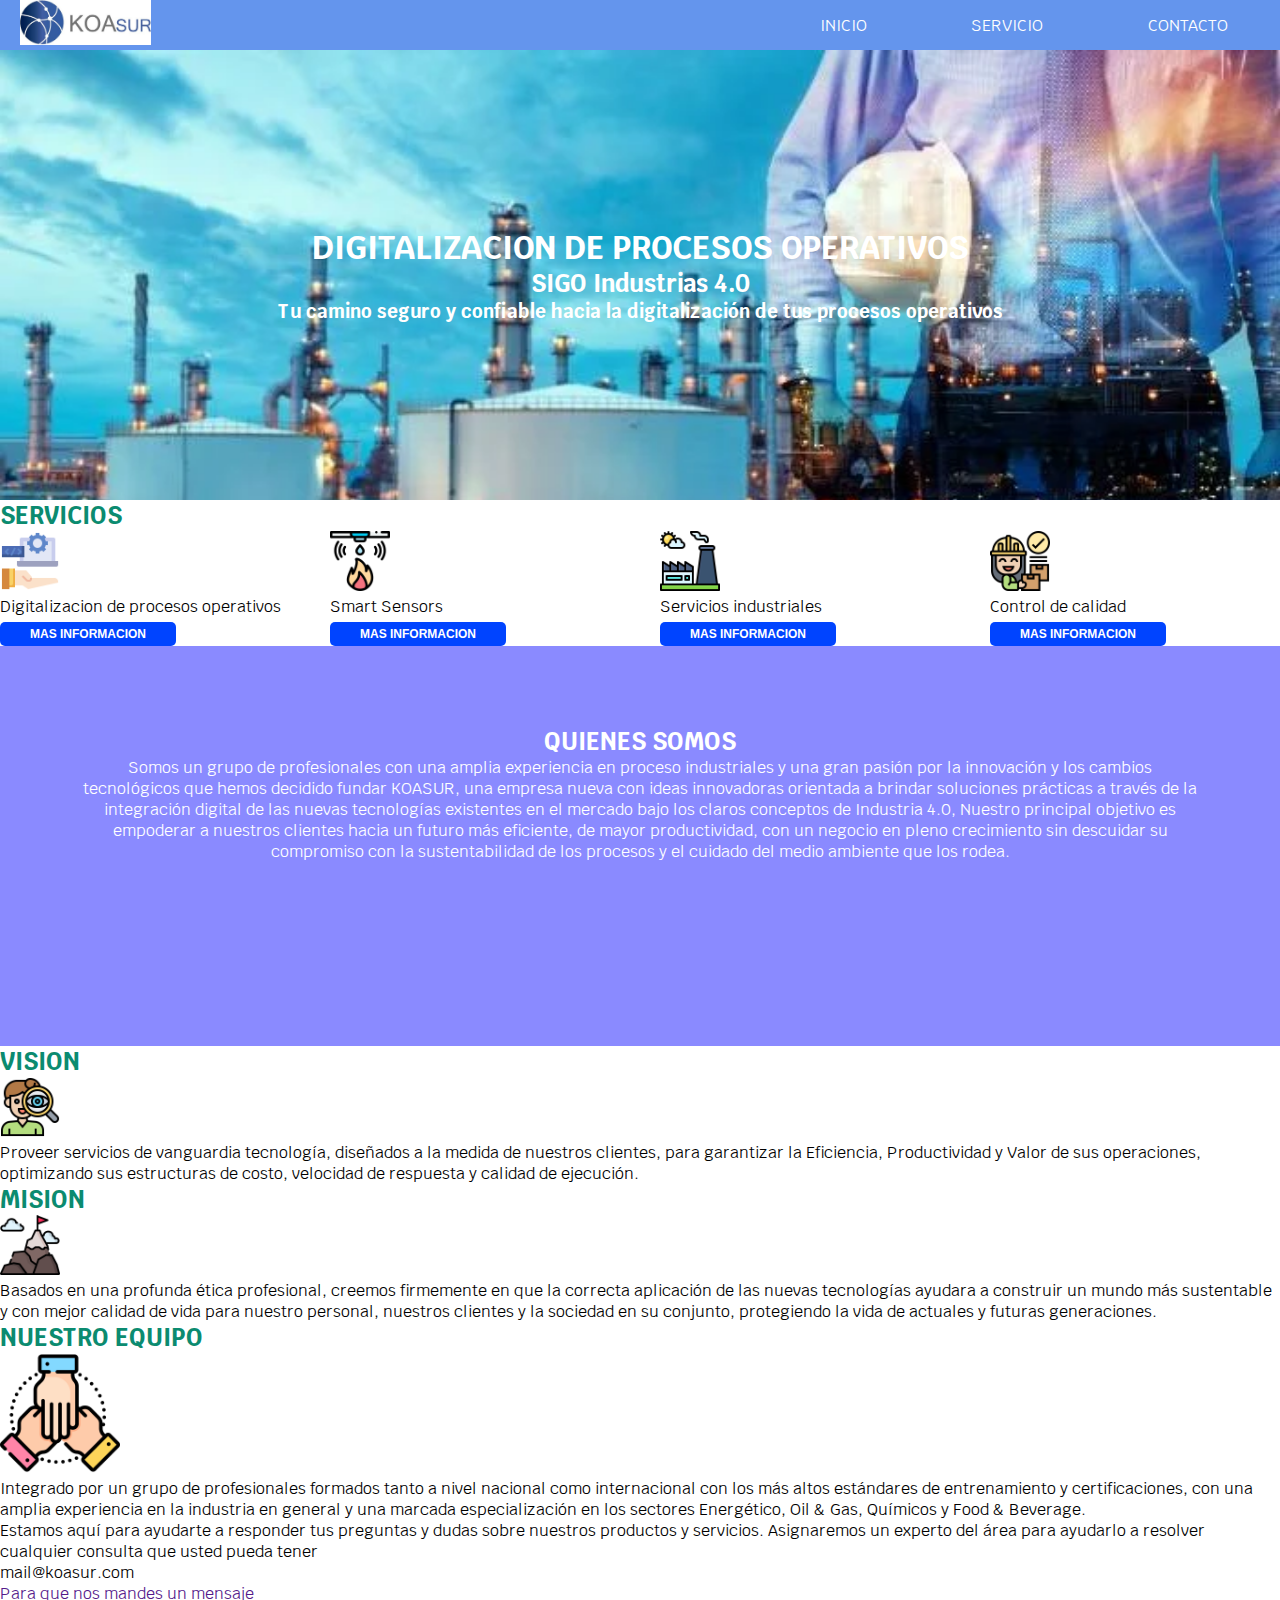
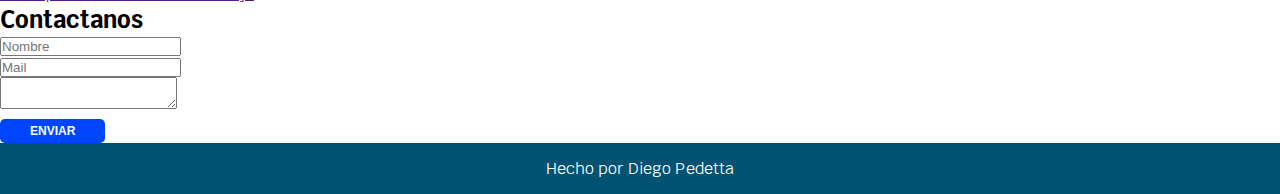
==== index.html @ 94d63970 "subo proyecto" ====
<!DOCTYPE html>
<html lang="en">
<head>
    <meta charset="UTF-8">
    <meta http-equiv="X-UA-Compatible" content="IE=edge">
    <meta name="viewport" content="width=device-width, initial-scale=1.0">
    <link rel="shortcut icon" href="imagenes/LOGO-_1_.ico" type="image/x-icon">
    <link rel="stylesheet" href="style.css">
    <link href="https://fonts.googleapis.com/css2?family=Krub:wght@400;700&display=swap" rel="stylesheet">
    <title>KOAsur</title>
</head>
<body>
    <header class="header-container">
        <div class="logo">
            <img src="imagenes/LOGO (1).png" alt="Logo" height="45">
        </div>                    
            <nav class="nav">  
                <ul class="list-nav">
                    <li><a href="index.html">INICIO</a></li>
                    <li><a href="">SERVICIO</a>
                        <ul>
                            <li><a href="paginas/digital-de-proc.html">Digitalizacion de procesos operativos</a></li>
                            <li><a href="paginas/smart-sensors.html">Smart sensors</a></li>
                            <li><a href="paginas/servicios-industriales.html">Servicios industriales</a></li>
                            <li><a href="paginas/control-calidad.html">Control de calidad</a></li>
                        </ul>
                    </li>
                    <li><a href="#contacto">CONTACTO</a></li>
                </ul>
           </nav>
    </header>

    <section class="tittles-container">
        <div class="tittles">
            <h1>DIGITALIZACION DE PROCESOS OPERATIVOS</h1>
            <h2>SIGO Industrias 4.0</h2>
            <h3>Tu camino seguro y confiable hacia la digitalización de tus procesos operativos</h3> 
        </div>
    </section>

    <main>
        <h2 class="h2-servicios">SERVICIOS</h2>
        <div class="container-servicios">
            <div class="servicio">
                <img src="imagenes/servicios-digitales.png" alt="" height="60">
                <p>Digitalizacion de procesos operativos</p>
                <div class="">
                    <input class="boton" type="submit" value="Mas Informacion">
                </div>
            </div>
            <div class="servicio">
                <img src="imagenes/alarm.png" alt="" height="60">
                <p>Smart Sensors</p>
                <div class="">
                    <input class="boton" type="submit" value="Mas Informacion">
                </div>
            </div>
            <div class="servicio">
                <img src="imagenes/factory.png" alt="" height="60">
                <p>Servicios industriales</p>
                <div class="">
                    <input class="boton" type="submit" value="Mas Informacion">
                </div>
            </div>
            <div class="servicio">
                <img src="imagenes/control-de-calidad.png" alt="" height="60">
                <p>Control de calidad</p>
                <div class="">
                    <input class="boton" type="submit" value="Mas Informacion">
                </div>
            </div>
        </div>

        <div class="container-nosotros">
            <div class="nosotros">
                <h2>QUIENES SOMOS</h2>
                <p>
                    Somos un grupo de profesionales con una amplia experiencia en proceso industriales 
                    y una gran pasión por la innovación y los cambios tecnológicos que hemos decidido fundar KOASUR,
                    una empresa nueva con ideas innovadoras orientada a brindar soluciones prácticas a través de la integración
                    digital de las nuevas tecnologías existentes en el mercado bajo los claros conceptos de Industria 4.0,
                    Nuestro principal objetivo es empoderar a nuestros clientes hacia un futuro más eficiente, de mayor productividad,
                    con un negocio en pleno crecimiento sin descuidar su compromiso con la sustentabilidad de los procesos
                    y el cuidado del medio ambiente que los rodea.
                </p>
            </div>
        </div>

        <div class="mision-vision-equipo">
            <div>
                <h2 class="h2-vision-mision-objetivo">VISION</h2>
                <img src="imagenes/observacion.png" alt="" height="60">
                <p>Proveer servicios de vanguardia tecnología, diseñados a la medida de nuestros clientes, 
                para garantizar la Eficiencia, Productividad y Valor de sus operaciones, optimizando sus estructuras 
                de costo, velocidad de respuesta y calidad de ejecución.</p>
            </div>
            <div>
                <h2 class="h2-vision-mision-objetivo" >MISION</h2>
                <img src="imagenes/montanismo.png" alt="" height="60">
                <p>Basados en una profunda ética profesional, creemos firmemente en que la correcta aplicación
                de las nuevas tecnologías ayudara a construir un mundo más sustentable y con mejor calidad
                de vida para nuestro personal, nuestros clientes y la sociedad en su conjunto, protegiendo la vida de actuales y 
                futuras generaciones.</p>
            </div>
            <div>
                <h2 class="h2-vision-mision-objetivo">NUESTRO EQUIPO</h2>
                <img src="imagenes/unido.png" alt="" height="120">
                <p>Integrado por un grupo de profesionales formados tanto a nivel nacional como internacional con los más altos estándares 
                de entrenamiento y certificaciones, con una amplia experiencia en la industria en general y una marcada especialización en 
                los sectores Energético, Oil & Gas, Químicos y Food & Beverage.</p> 
            </div>
        </div>
         
    </main>

    <footer>
        
        <div>
            <p>Estamos aquí para ayudarte a responder tus preguntas y dudas sobre nuestros productos y servicios.
            Asignaremos un experto del área para ayudarlo a resolver cualquier consulta que usted pueda tener</p>
            <p>mail@koasur.com</p>
            <a href="">Para que nos mandes un mensaje</a>
        </div>
        <div id="contacto">
            <h2>Contactanos</h2>
            <div class="contenedor-campos">
                <div class="campo">
                     

                    <input type="text" name="nombre" placeholder="Nombre" required>
                </div>
                 
                <div class="campo w-100">
                     

                    <input type="mail" name="correo" placeholder="Mail">
                </div>
                <div class="campo w-100">
                     

                    <textarea></textarea>
                </div>
            </div>
            <div class="enviar">
                <input class="boton" type="submit" value="Enviar">
            </div>
        </div>
        <div class="final">
            <p >Hecho por Diego Pedetta</p>
        </div>
        
    </footer>
</body>
</html>
---- style.css ----
/*selector universal*/
*{
    margin: 0;
    padding: 0;
}


html{
    font-size: 62.5%;/** 62.5==10px**/
}

body{
    font-size: 16px; 
    font-family: 'Krub', sans-serif;
}
 
ul{
    list-style-type: none;
    color: white;
}

.header-container{
    background-color: cornflowerblue;
    display: flex;
    justify-content: space-between;
    align-items: center;
}

.nav{
    width: 40%;
}

.nav li a{
    color: white;
    text-decoration: none;
    display: block;
}

.nav li a:hover{
    background-color: #434343;
}

.nav li ul{
    display: none;
    position: absolute;
    min-width: 140px;
}

.nav li:hover > ul{
    display: block;
} 

.list-nav{
     
    list-style: none;
    display: flex;
    justify-content: space-around;
}

.logo{
    padding-left: 20px;
}

.tittles-container{
    background-image: url(imagenes/Industria.png) ;
    background-repeat:no-repeat;
    background-size: cover;
    height: 450px;
    color: white;
    text-align: center;
    align-items: center;
    display: flex;
    align-items: center;
    justify-content: center;
}

.tittles{
    justify-content: space-around;
}
 
 

.boton {
    background-color:rgb(0, 68, 255) ;
    color: white;
    margin-top: .5rem;
    padding: .5rem 3rem;
    border-radius: 5px;
    font-weight: 700;
    text-decoration: none;
    text-transform: uppercase;
    font-size: 1.2rem;
    border:none;
}

.h2-servicios{
    color: rgb(11, 139, 112);
}

.container-servicios{
    display: grid;
    grid-template-columns: 25% 25% 25% 25%;
    column-gap: 1rem;
    align-items: center;
}

.container-nosotros{
    background-image: url(Imagenes/1533921980121.jpg);
    background-color: rgba(0, 0, 255, 0.459);
    background-repeat: no-repeat;
    background-size: cover;
    height: 400px;
    color: white;
    text-align: center;
    
}

.nosotros{
    padding: 8rem; 
}

.h2-vision-mision-objetivo{
    color: rgb(11, 139, 112);
}

.final{
    background-color: rgb(2, 82, 114);
    color: white;
    text-align: center;
    padding-top: 1.5rem;
    padding-bottom: 1.5rem;
}
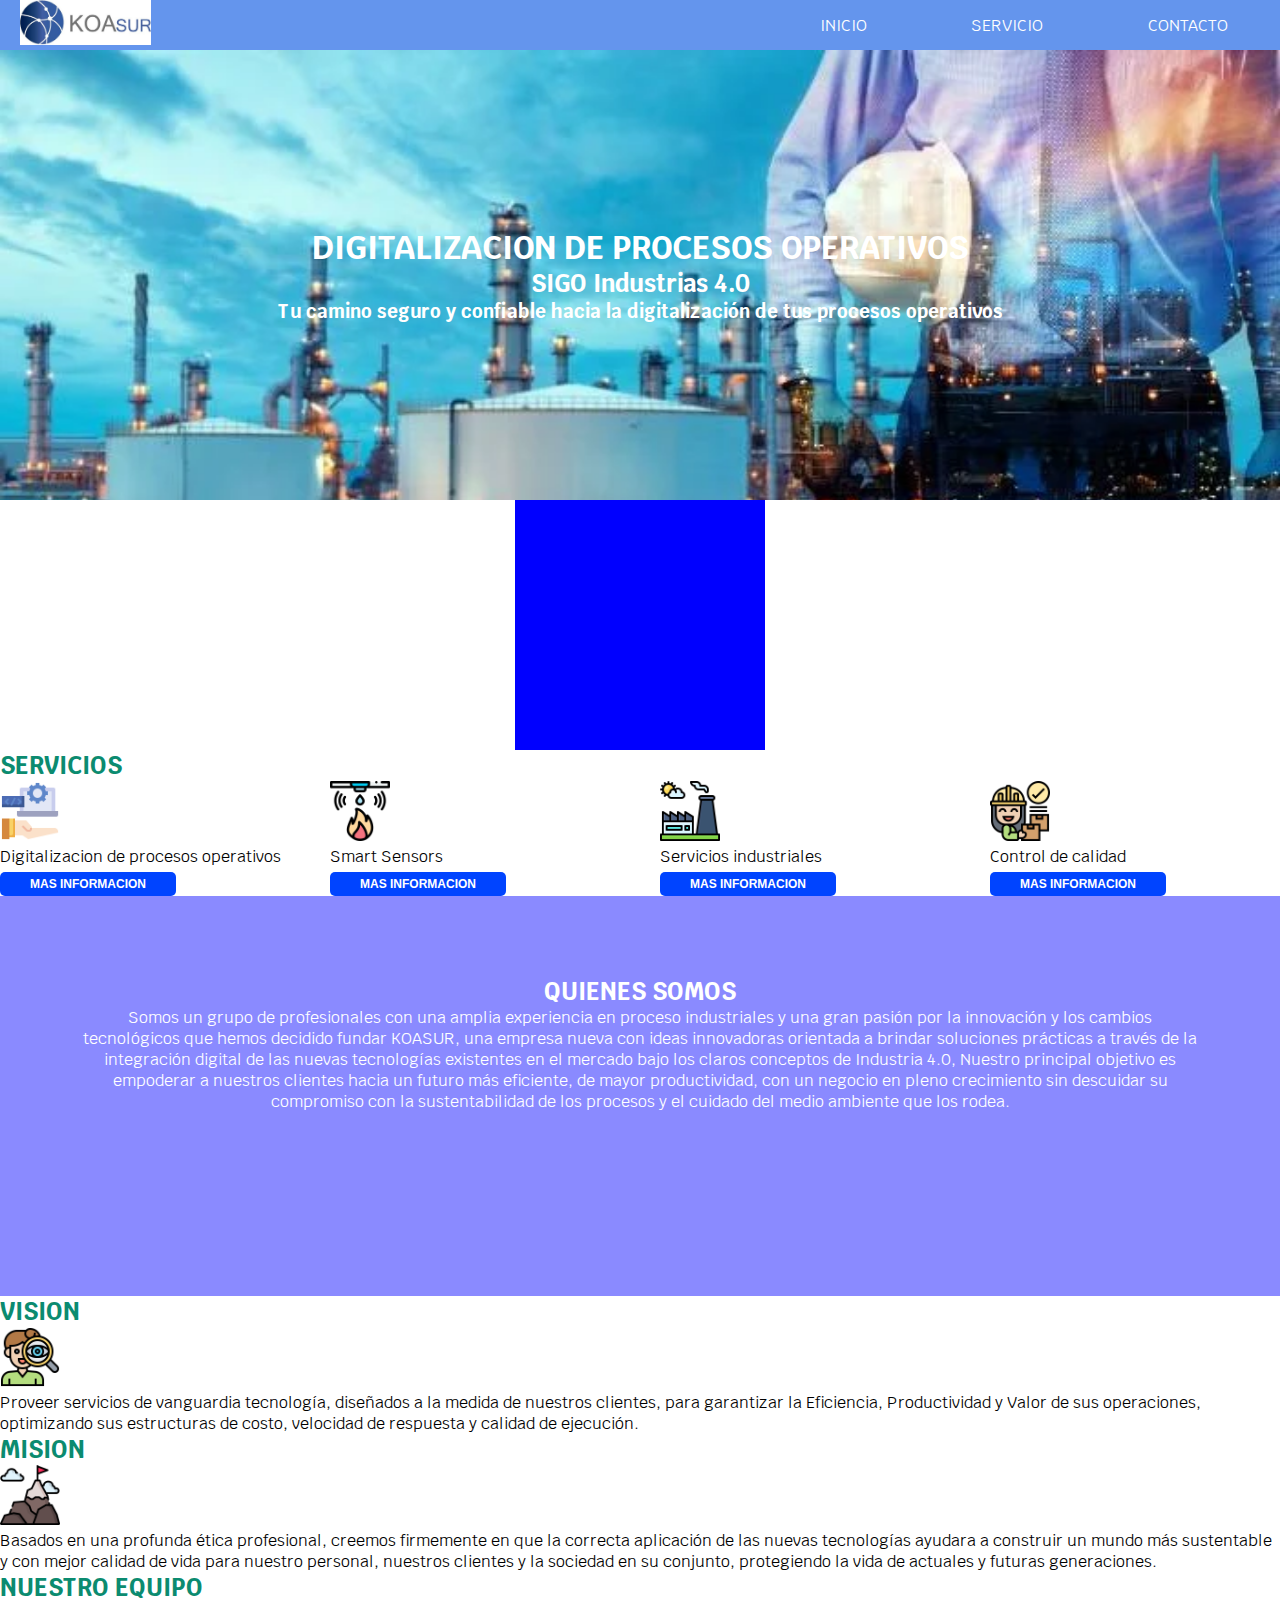
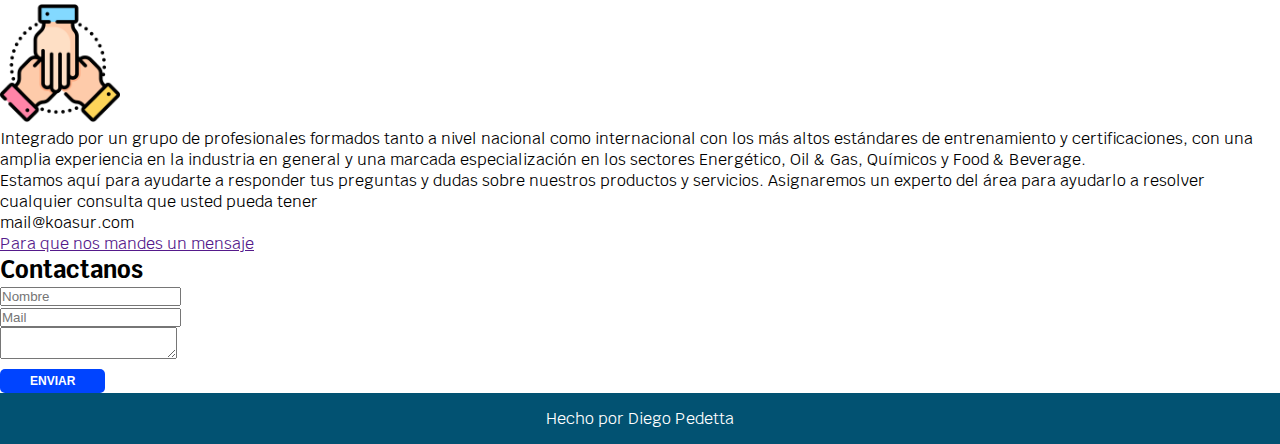
==== commit b70f4899: "animacion en index.html" ====
--- a/index.html
+++ b/index.html
@@ -36,6 +36,10 @@
             <h2>SIGO Industrias 4.0</h2>
             <h3>Tu camino seguro y confiable hacia la digitalización de tus procesos operativos</h3> 
         </div>
+    </section>
+
+    <section>
+        <div id="animacion"></div>
     </section>
 
     <main>
--- a/style.css
+++ b/style.css
@@ -131,4 +131,21 @@
     padding-bottom: 1.5rem;
 }
 
+#animacion{
+    height: 250px;
+    width: 250px;
+    margin: 0 auto;
+    background-color: blue;
+    animation-name: animar;
+    animation-duration: 3s;
+    animation-delay: 0;
+    animation-iteration-count: infinite;
+}
 
+@keyframes animar{
+    0%{
+        transform: scale(.3);
+        background-color: aqua;
+        border-radius: 100%;
+    }
+}
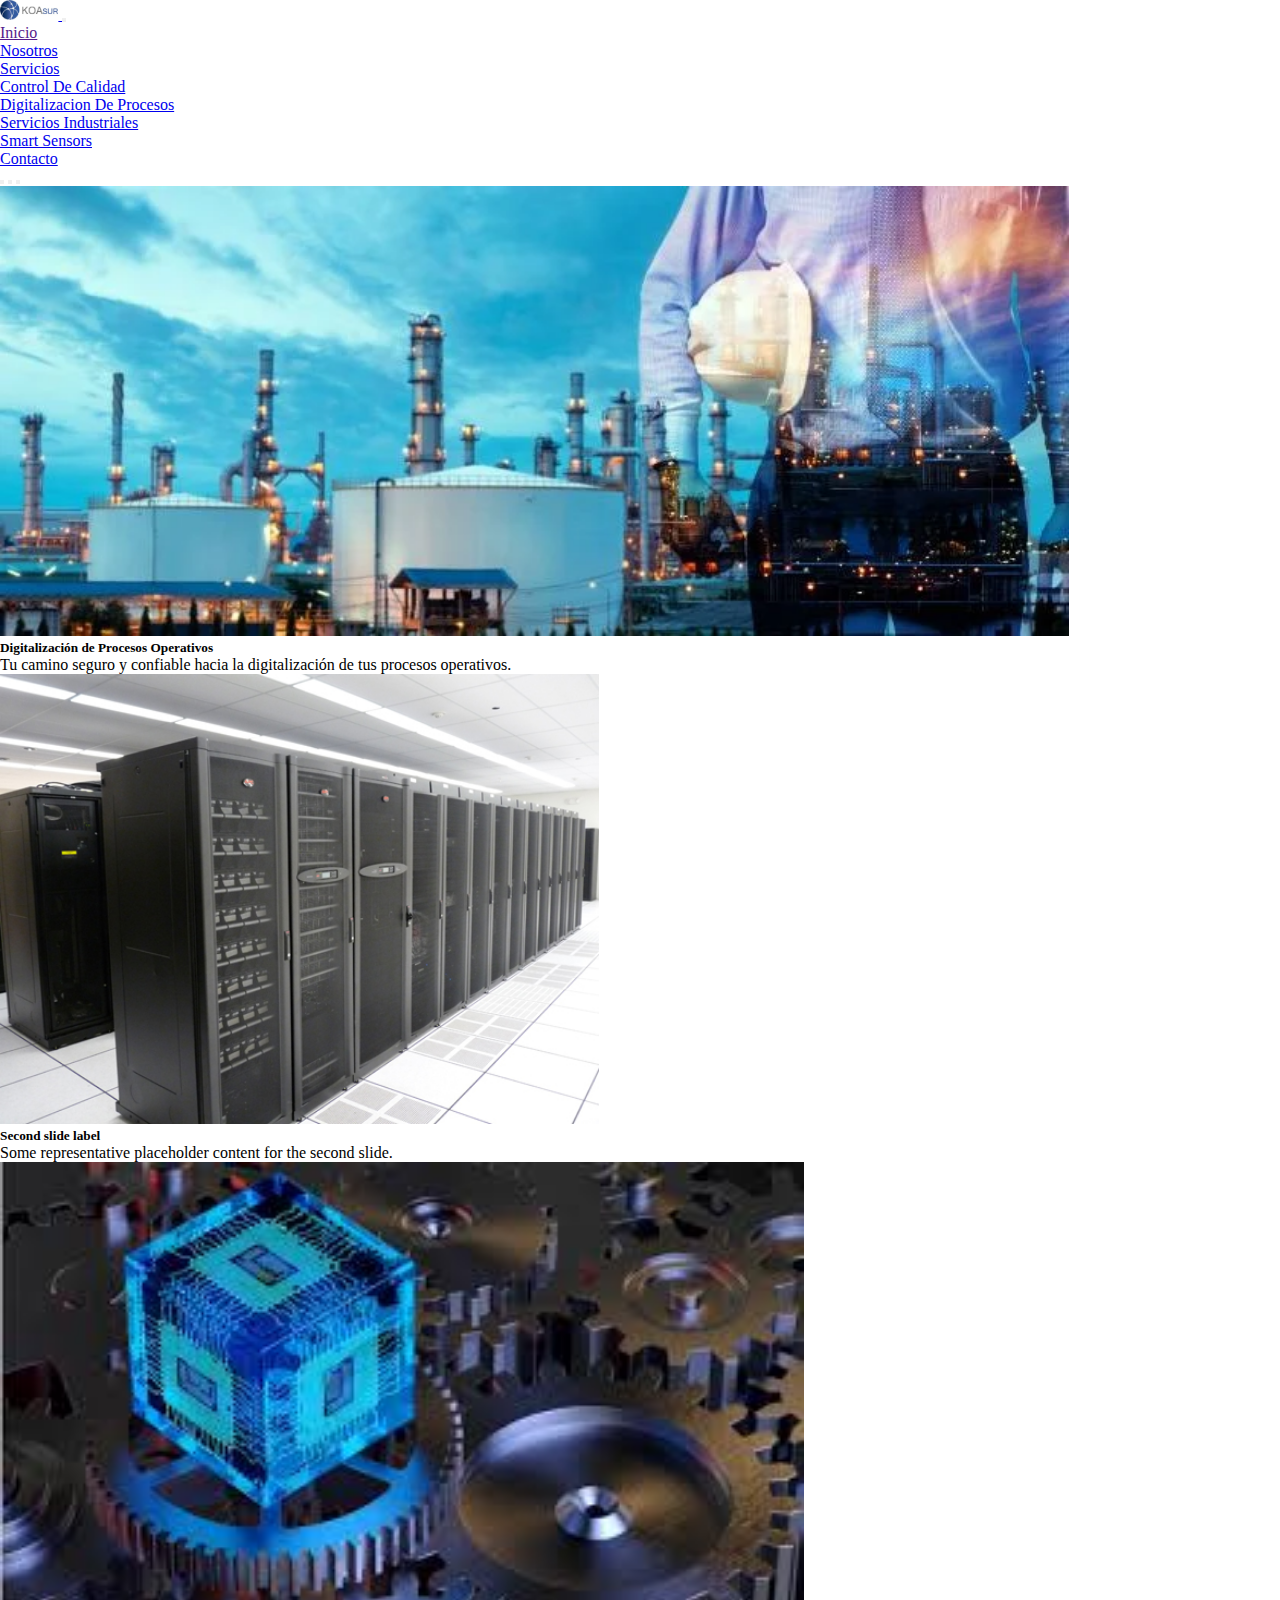
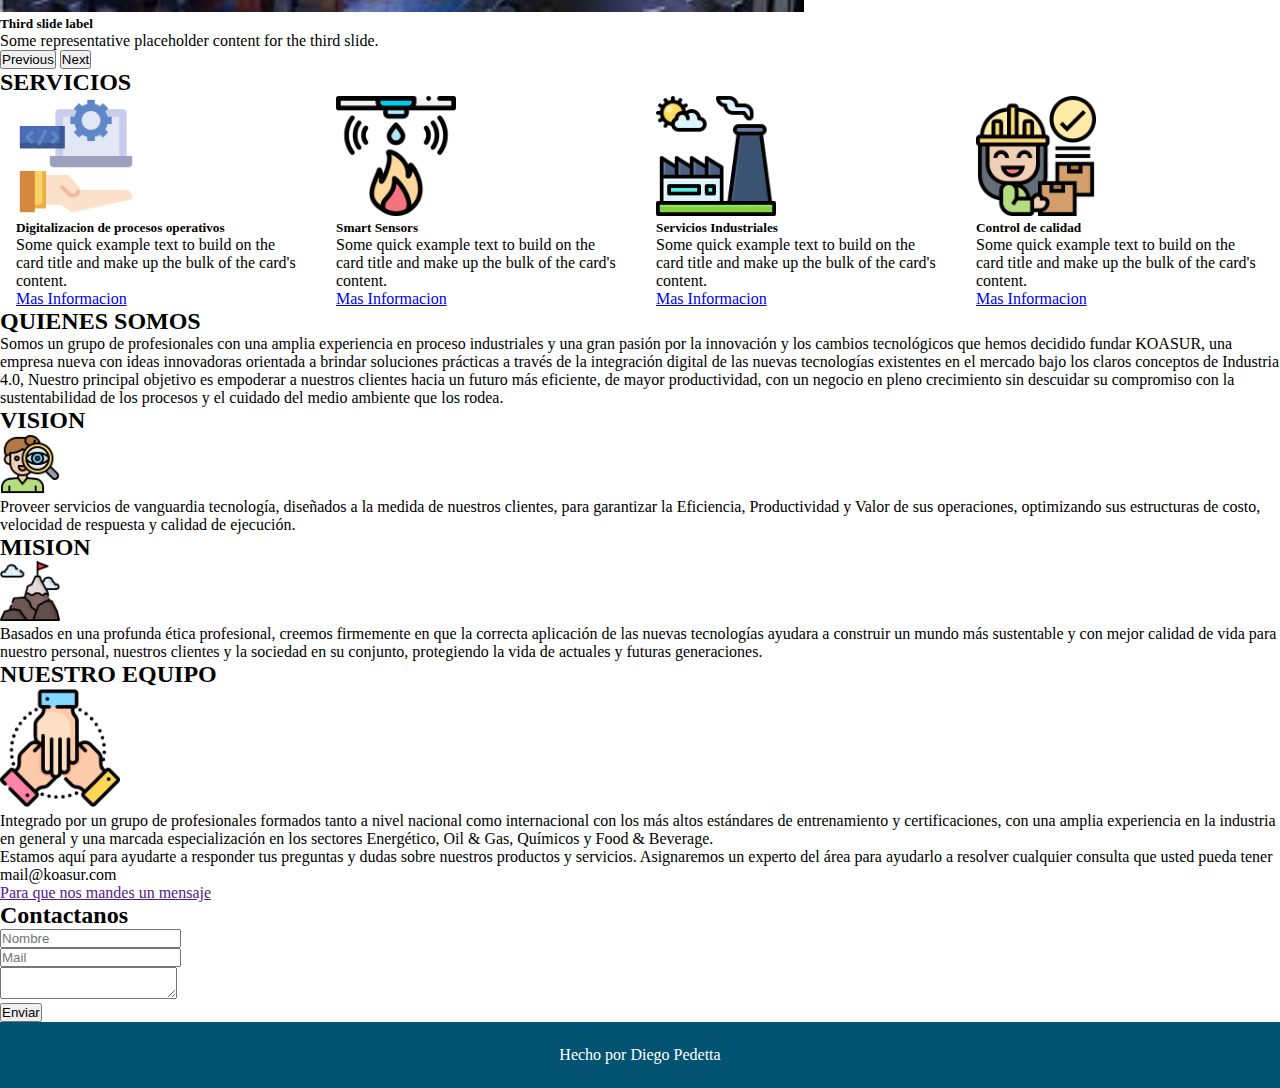
==== commit e54f4b8b: "subo lo de bootstrap" ====
--- a/index.html
+++ b/index.html
@@ -5,77 +5,134 @@
     <meta http-equiv="X-UA-Compatible" content="IE=edge">
     <meta name="viewport" content="width=device-width, initial-scale=1.0">
     <link rel="shortcut icon" href="imagenes/LOGO-_1_.ico" type="image/x-icon">
+    <link href="https://cdn.jsdelivr.net/npm/bootstrap@5.1.3/dist/css/bootstrap.min.css" rel="stylesheet" integrity="sha384-1BmE4kWBq78iYhFldvKuhfTAU6auU8tT94WrHftjDbrCEXSU1oBoqyl2QvZ6jIW3" crossorigin="anonymous">
     <link rel="stylesheet" href="style.css">
     <link href="https://fonts.googleapis.com/css2?family=Krub:wght@400;700&display=swap" rel="stylesheet">
     <title>KOAsur</title>
 </head>
 <body>
     <header class="header-container">
-        <div class="logo">
-            <img src="imagenes/LOGO (1).png" alt="Logo" height="45">
-        </div>                    
-            <nav class="nav">  
-                <ul class="list-nav">
-                    <li><a href="index.html">INICIO</a></li>
-                    <li><a href="">SERVICIO</a>
-                        <ul>
-                            <li><a href="paginas/digital-de-proc.html">Digitalizacion de procesos operativos</a></li>
-                            <li><a href="paginas/smart-sensors.html">Smart sensors</a></li>
-                            <li><a href="paginas/servicios-industriales.html">Servicios industriales</a></li>
-                            <li><a href="paginas/control-calidad.html">Control de calidad</a></li>
-                        </ul>
-                    </li>
-                    <li><a href="#contacto">CONTACTO</a></li>
+        <nav class="navbar navbar-expand-lg navbar-light bg-light">
+            <div class="container-fluid">
+              <a class="navbar-brand" href="#">
+                  <img src="imagenes/LOGO (1).png" alt="logo" height="20">
+              </a>
+              <button class="navbar-toggler" type="button" data-bs-toggle="collapse" data-bs-target="#navbarNav" aria-controls="navbarNav" aria-expanded="false" aria-label="Toggle navigation">
+                <span class="navbar-toggler-icon"></span>
+              </button>
+              <div class="collapse navbar-collapse justify-content-end" id="navbarNav">
+                <ul class="navbar-nav">
+                  <li class="nav-item">
+                    <a class="nav-link active" aria-current="page" href="">Inicio</a>
+                  </li>
+                  <li class="nav-item">
+                    <a class="nav-link" href="#nosotros">Nosotros</a>
+                  </li>
+                  <li class="nav-item dropdown">
+                    <a class="nav-link dropdown-toggle" href="#" id="navbarDropdown" role="button" data-bs-toggle="dropdown" aria-expanded="false">
+                      Servicios
+                    </a>
+                    <ul class="dropdown-menu" aria-labelledby="navbarDropdown">
+                      <li><a class="dropdown-item" href="control-calidad.html">Control De Calidad</a></li>
+                      <li><a class="dropdown-item" href="paginas/digital-de-proc.html">Digitalizacion De Procesos</a></li>
+                      <li><a class="dropdown-item" href="paginas/servicios-industriales.html">Servicios Industriales</a></li>
+                      <li><a class="dropdown-item" href="paginas/smart-sensors.html">Smart Sensors</a></li>
+                    </ul>
+                  </li>
+                  <li class="nav-item">
+                    <a class="nav-link " href="#contacto">Contacto</a>
+                  </li>
                 </ul>
-           </nav>
+              </div>
+            </div>
+          </nav>
     </header>
 
     <section class="tittles-container">
-        <div class="tittles">
-            <h1>DIGITALIZACION DE PROCESOS OPERATIVOS</h1>
-            <h2>SIGO Industrias 4.0</h2>
-            <h3>Tu camino seguro y confiable hacia la digitalización de tus procesos operativos</h3> 
+        <div id="carouselExampleCaptions" class="carousel slide" data-bs-ride="carousel">
+            <div class="carousel-indicators">
+              <button type="button" data-bs-target="#carouselExampleCaptions" data-bs-slide-to="0" class="active" aria-current="true" aria-label="Slide 1"></button>
+              <button type="button" data-bs-target="#carouselExampleCaptions" data-bs-slide-to="1" aria-label="Slide 2"></button>
+              <button type="button" data-bs-target="#carouselExampleCaptions" data-bs-slide-to="2" aria-label="Slide 3"></button>
+            </div>
+            <div class="carousel-inner">
+              <div class="carousel-item active">
+                <img src="imagenes/Industria.png" class="d-block w-100" alt="..." height="450">
+                <div class="carousel-caption d-none d-md-block">
+                  <h5> Digitalización de Procesos Operativos</h5>
+                  <p> Tu camino seguro y confiable hacia la digitalización de tus procesos operativos.</p>
+                </div>
+              </div>
+              <div class="carousel-item">
+                <img src="imagenes/InicioCpus.png" class="d-block w-100" alt="..." height="450">
+                <div class="carousel-caption d-none d-md-block">
+                  <h5>Second slide label</h5>
+                  <p>Some representative placeholder content for the second slide.</p>
+                </div>
+              </div>
+              <div class="carousel-item">
+                <img src="imagenes/inicioSmART.jpg" class="d-block w-100" alt="..." height="450">
+                <div class="carousel-caption d-none d-md-block">
+                  <h5>Third slide label</h5>
+                  <p>Some representative placeholder content for the third slide.</p>
+                </div>
+              </div>
+            </div>
+            <button class="carousel-control-prev" type="button" data-bs-target="#carouselExampleCaptions" data-bs-slide="prev">
+              <span class="carousel-control-prev-icon" aria-hidden="true"></span>
+              <span class="visually-hidden">Previous</span>
+            </button>
+            <button class="carousel-control-next" type="button" data-bs-target="#carouselExampleCaptions" data-bs-slide="next">
+              <span class="carousel-control-next-icon" aria-hidden="true"></span>
+              <span class="visually-hidden">Next</span>
+            </button>
         </div>
     </section>
 
+    <section >
+        <h2 class="h2-servicios">SERVICIOS</h2>
+        <div class="service">
+            <div class="card" style="width: 18rem;">
+                <img src="imagenes/servicios-digitales.png" class="card-img-top" alt="..." height="120">
+                <div class="card-body">
+                  <h5 class="card-title">Digitalizacion de procesos operativos</h5>
+                  <p class="card-text">Some quick example text to build on the card title and make up the bulk of the card's content.</p>
+                  <a href="#" class="btn btn-primary">Mas Informacion</a>
+                </div>
+            </div>
+    
+            <div class="card" style="width: 18rem;">
+                <img src="imagenes/alarm.png" class="card-img-top" alt="..." height="120">
+                <div class="card-body">
+                  <h5 class="card-title">Smart Sensors</h5>
+                  <p class="card-text">Some quick example text to build on the card title and make up the bulk of the card's content.</p>
+                  <a href="#" class="btn btn-primary">Mas Informacion</a>
+                </div>
+            </div>
+    
+            <div class="card" style="width: 18rem;">
+                <img src="imagenes/factory.png" class="card-img-top" alt="..." height="120">
+                <div class="card-body">
+                  <h5 class="card-title">Servicios Industriales</h5>
+                  <p class="card-text">Some quick example text to build on the card title and make up the bulk of the card's content.</p>
+                  <a href="#" class="btn btn-primary">Mas Informacion</a>
+                </div>
+            </div>
+            
+            <div class="card" style="width: 18rem;">
+                <img src="imagenes/control-de-calidad.png" class="card-img-top" alt="..." height="120">
+                <div class="card-body">
+                  <h5 class="card-title">Control de calidad</h5>
+                  <p class="card-text">Some quick example text to build on the card title and make up the bulk of the card's content.</p>
+                  <a href="#" class="btn btn-primary">Mas Informacion</a>
+                </div>
+            </div>
+        </div>
+         
+    </section>
+    
     <section>
-        <div id="animacion"></div>
-    </section>
-
-    <main>
-        <h2 class="h2-servicios">SERVICIOS</h2>
-        <div class="container-servicios">
-            <div class="servicio">
-                <img src="imagenes/servicios-digitales.png" alt="" height="60">
-                <p>Digitalizacion de procesos operativos</p>
-                <div class="">
-                    <input class="boton" type="submit" value="Mas Informacion">
-                </div>
-            </div>
-            <div class="servicio">
-                <img src="imagenes/alarm.png" alt="" height="60">
-                <p>Smart Sensors</p>
-                <div class="">
-                    <input class="boton" type="submit" value="Mas Informacion">
-                </div>
-            </div>
-            <div class="servicio">
-                <img src="imagenes/factory.png" alt="" height="60">
-                <p>Servicios industriales</p>
-                <div class="">
-                    <input class="boton" type="submit" value="Mas Informacion">
-                </div>
-            </div>
-            <div class="servicio">
-                <img src="imagenes/control-de-calidad.png" alt="" height="60">
-                <p>Control de calidad</p>
-                <div class="">
-                    <input class="boton" type="submit" value="Mas Informacion">
-                </div>
-            </div>
-        </div>
-
-        <div class="container-nosotros">
+        <div class="container-nosotros" id="nosotros">
             <div class="nosotros">
                 <h2>QUIENES SOMOS</h2>
                 <p>
@@ -114,10 +171,9 @@
                 los sectores Energético, Oil & Gas, Químicos y Food & Beverage.</p> 
             </div>
         </div>
+    </section>
          
-    </main>
-
-    <footer>
+    <footer id="contacto">
         
         <div>
             <p>Estamos aquí para ayudarte a responder tus preguntas y dudas sobre nuestros productos y servicios.
@@ -125,7 +181,7 @@
             <p>mail@koasur.com</p>
             <a href="">Para que nos mandes un mensaje</a>
         </div>
-        <div id="contacto">
+        <div  >
             <h2>Contactanos</h2>
             <div class="contenedor-campos">
                 <div class="campo">
@@ -154,5 +210,7 @@
         </div>
         
     </footer>
+    <script src="https://cdn.jsdelivr.net/npm/@popperjs/core@2.10.2/dist/umd/popper.min.js" integrity="sha384-7+zCNj/IqJ95wo16oMtfsKbZ9ccEh31eOz1HGyDuCQ6wgnyJNSYdrPa03rtR1zdB" crossorigin="anonymous"></script>
+    <script src="https://cdn.jsdelivr.net/npm/bootstrap@5.1.3/dist/js/bootstrap.min.js" integrity="sha384-QJHtvGhmr9XOIpI6YVutG+2QOK9T+ZnN4kzFN1RtK3zEFEIsxhlmWl5/YESvpZ13" crossorigin="anonymous"></script>
 </body>
 </html>--- a/style.css
+++ b/style.css
@@ -4,123 +4,9 @@
     padding: 0;
 }
 
-
-html{
-    font-size: 62.5%;/** 62.5==10px**/
-}
-
-body{
-    font-size: 16px; 
-    font-family: 'Krub', sans-serif;
-}
- 
-ul{
-    list-style-type: none;
-    color: white;
-}
-
-.header-container{
-    background-color: cornflowerblue;
-    display: flex;
-    justify-content: space-between;
-    align-items: center;
-}
-
-.nav{
-    width: 40%;
-}
-
-.nav li a{
-    color: white;
-    text-decoration: none;
-    display: block;
-}
-
-.nav li a:hover{
-    background-color: #434343;
-}
-
-.nav li ul{
-    display: none;
-    position: absolute;
-    min-width: 140px;
-}
-
-.nav li:hover > ul{
-    display: block;
-} 
-
-.list-nav{
-     
-    list-style: none;
+.service{
     display: flex;
     justify-content: space-around;
-}
-
-.logo{
-    padding-left: 20px;
-}
-
-.tittles-container{
-    background-image: url(imagenes/Industria.png) ;
-    background-repeat:no-repeat;
-    background-size: cover;
-    height: 450px;
-    color: white;
-    text-align: center;
-    align-items: center;
-    display: flex;
-    align-items: center;
-    justify-content: center;
-}
-
-.tittles{
-    justify-content: space-around;
-}
- 
- 
-
-.boton {
-    background-color:rgb(0, 68, 255) ;
-    color: white;
-    margin-top: .5rem;
-    padding: .5rem 3rem;
-    border-radius: 5px;
-    font-weight: 700;
-    text-decoration: none;
-    text-transform: uppercase;
-    font-size: 1.2rem;
-    border:none;
-}
-
-.h2-servicios{
-    color: rgb(11, 139, 112);
-}
-
-.container-servicios{
-    display: grid;
-    grid-template-columns: 25% 25% 25% 25%;
-    column-gap: 1rem;
-    align-items: center;
-}
-
-.container-nosotros{
-    background-image: url(Imagenes/1533921980121.jpg);
-    background-color: rgba(0, 0, 255, 0.459);
-    background-repeat: no-repeat;
-    background-size: cover;
-    height: 400px;
-    color: white;
-    text-align: center;
-    
-}
-
-.nosotros{
-    padding: 8rem; 
-}
-
-.h2-vision-mision-objetivo{
-    color: rgb(11, 139, 112);
 }
 
 .final{
@@ -129,23 +15,4 @@
     text-align: center;
     padding-top: 1.5rem;
     padding-bottom: 1.5rem;
-}
-
-#animacion{
-    height: 250px;
-    width: 250px;
-    margin: 0 auto;
-    background-color: blue;
-    animation-name: animar;
-    animation-duration: 3s;
-    animation-delay: 0;
-    animation-iteration-count: infinite;
-}
-
-@keyframes animar{
-    0%{
-        transform: scale(.3);
-        background-color: aqua;
-        border-radius: 100%;
-    }
-}
+}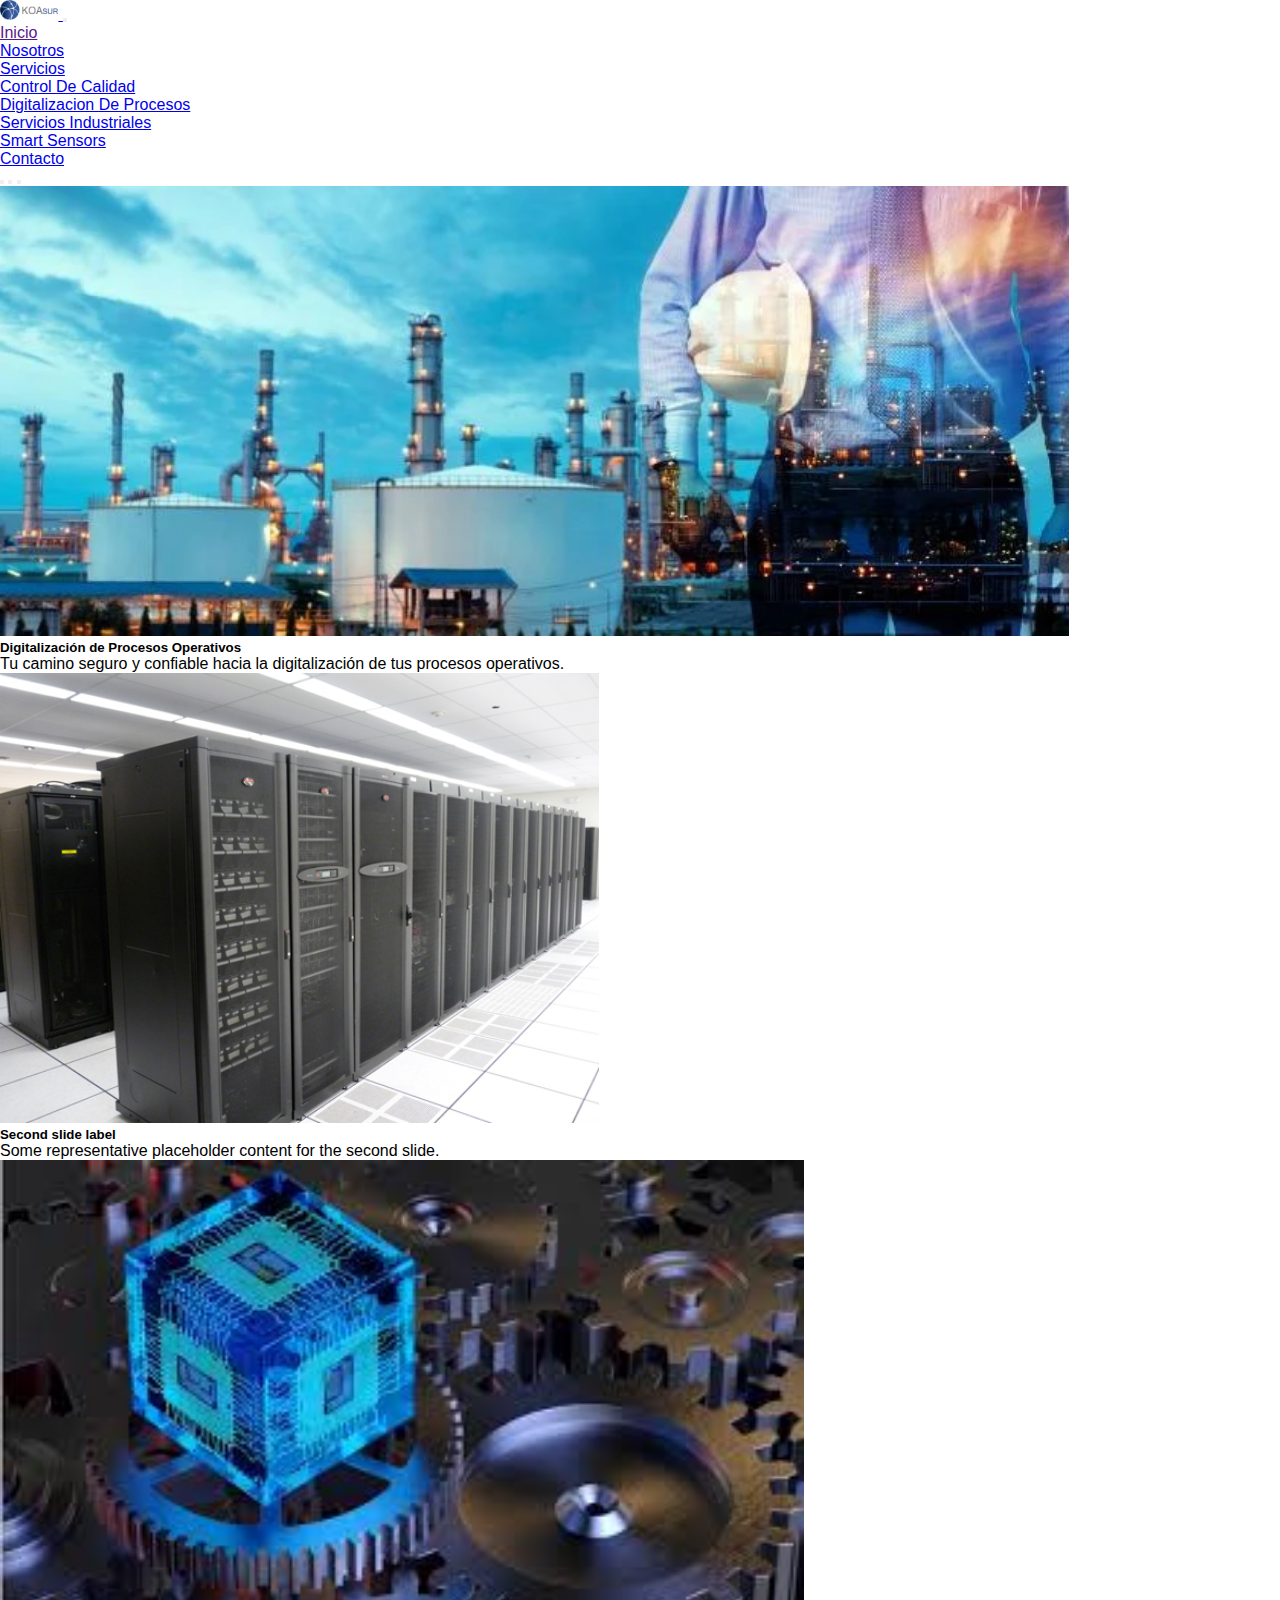
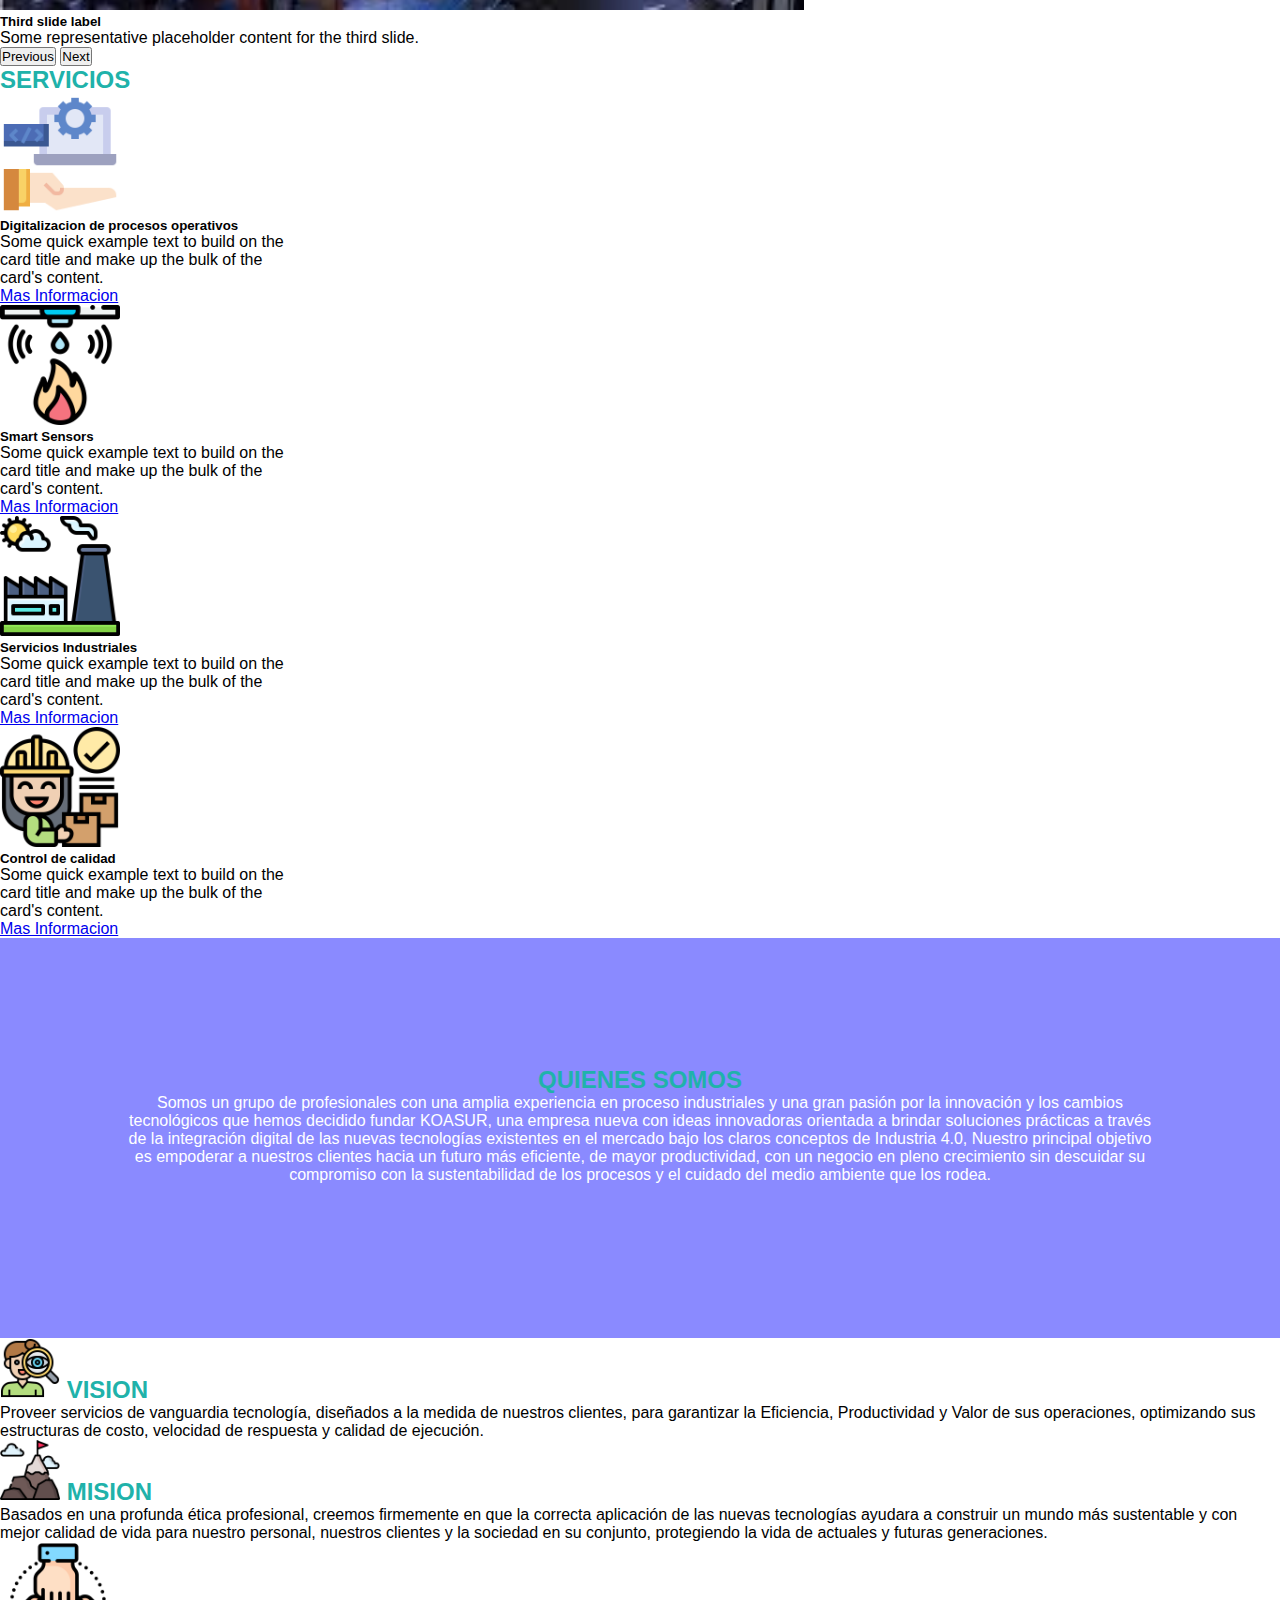
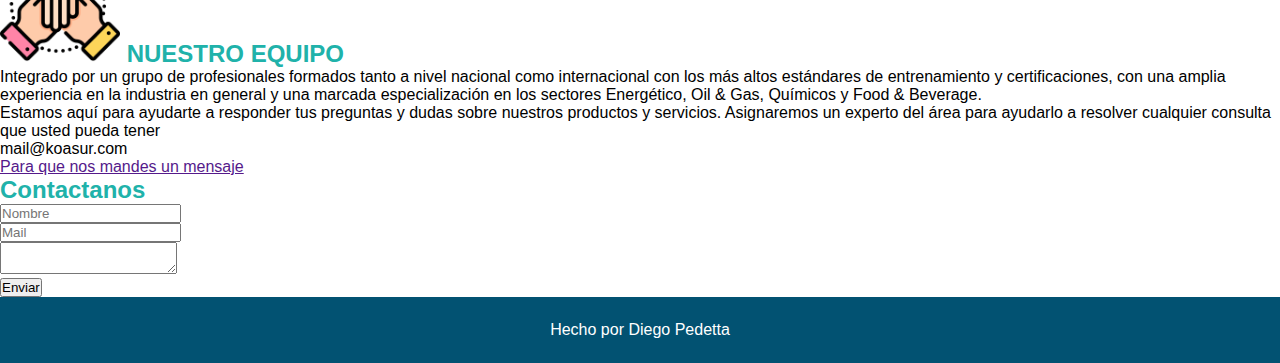
==== commit b1cda9f3: "subo proyecto final responsive dos paginas" ====
--- a/index.html
+++ b/index.html
@@ -89,48 +89,57 @@
         </div>
     </section>
 
-    <section >
-        <h2 class="h2-servicios">SERVICIOS</h2>
-        <div class="service">
-            <div class="card" style="width: 18rem;">
-                <img src="imagenes/servicios-digitales.png" class="card-img-top" alt="..." height="120">
-                <div class="card-body">
-                  <h5 class="card-title">Digitalizacion de procesos operativos</h5>
-                  <p class="card-text">Some quick example text to build on the card title and make up the bulk of the card's content.</p>
-                  <a href="#" class="btn btn-primary">Mas Informacion</a>
-                </div>
-            </div>
-    
-            <div class="card" style="width: 18rem;">
-                <img src="imagenes/alarm.png" class="card-img-top" alt="..." height="120">
-                <div class="card-body">
-                  <h5 class="card-title">Smart Sensors</h5>
-                  <p class="card-text">Some quick example text to build on the card title and make up the bulk of the card's content.</p>
-                  <a href="#" class="btn btn-primary">Mas Informacion</a>
-                </div>
-            </div>
-    
-            <div class="card" style="width: 18rem;">
-                <img src="imagenes/factory.png" class="card-img-top" alt="..." height="120">
-                <div class="card-body">
-                  <h5 class="card-title">Servicios Industriales</h5>
-                  <p class="card-text">Some quick example text to build on the card title and make up the bulk of the card's content.</p>
-                  <a href="#" class="btn btn-primary">Mas Informacion</a>
-                </div>
-            </div>
-            
-            <div class="card" style="width: 18rem;">
-                <img src="imagenes/control-de-calidad.png" class="card-img-top" alt="..." height="120">
-                <div class="card-body">
-                  <h5 class="card-title">Control de calidad</h5>
-                  <p class="card-text">Some quick example text to build on the card title and make up the bulk of the card's content.</p>
-                  <a href="#" class="btn btn-primary">Mas Informacion</a>
-                </div>
-            </div>
-        </div>
-         
+    <section class="service">
+      <h2 class="h2-servicios">SERVICIOS</h2>
+      <div class="container-fluid info-service">
+        <div class="row">
+            <div class="row">
+              <div class="col-lg-3 col-md-6 col-sm-12 ">
+                <div class="card" style="width: 18rem;">
+                  <img src="imagenes/servicios-digitales.png" class="card-img-top" alt="..." height="120">
+                  <div class="card-body">
+                    <h5 class="card-title">Digitalizacion de procesos operativos</h5>
+                    <p class="card-text">Some quick example text to build on the card title and make up the bulk of the card's content.</p>
+                    <a href="#" class="btn btn-primary">Mas Informacion</a>
+                  </div>
+              </div>
+              </div>
+              <div class=" col-lg-3 col-md-6 col-sm-12">
+                <div class="card" style="width: 18rem;">
+                  <img src="imagenes/alarm.png" class="card-img-top" alt="..." height="120">
+                  <div class="card-body">
+                    <h5 class="card-title">Smart Sensors</h5>
+                    <p class="card-text">Some quick example text to build on the card title and make up the bulk of the card's content.</p>
+                    <a href="#" class="btn btn-primary">Mas Informacion</a>
+                  </div>
+              </div>
+              </div>
+              <div class=" col-lg-3 col-md-6 col-sm-12">
+                <div class="card" style="width: 18rem;">
+                  <img src="imagenes/factory.png" class="card-img-top" alt="..." height="120">
+                  <div class="card-body">
+                    <h5 class="card-title">Servicios Industriales</h5>
+                    <p class="card-text">Some quick example text to build on the card title and make up the bulk of the card's content.</p>
+                    <a href="#" class="btn btn-primary">Mas Informacion</a>
+                  </div>
+              </div>
+              </div>
+              <div class=" col-lg-3 col-md-6 col-sm-12">
+                <div class="card" style="width: 18rem;">
+                  <img src="imagenes/control-de-calidad.png" class="card-img-top" alt="..." height="120">
+                  <div class="card-body">
+                    <h5 class="card-title">Control de calidad</h5>
+                    <p class="card-text">Some quick example text to build on the card title and make up the bulk of the card's content.</p>
+                    <a href="#" class="btn btn-primary">Mas Informacion</a>
+                  </div>
+              </div>
+              </div>
+            </div>
+        </div>
+      </div>
+  
     </section>
-    
+     
     <section>
         <div class="container-nosotros" id="nosotros">
             <div class="nosotros">
@@ -147,31 +156,41 @@
             </div>
         </div>
 
-        <div class="mision-vision-equipo">
-            <div>
-                <h2 class="h2-vision-mision-objetivo">VISION</h2>
-                <img src="imagenes/observacion.png" alt="" height="60">
+    <section>
+        <div class="container-fluid">
+          <div class="row">
+            <div class="col-lg-6 col-md-6 col-sm-12">
+                <h2>
+                  <img src="imagenes/observacion.png" alt="" height="60">
+                  VISION
+                </h2>
                 <p>Proveer servicios de vanguardia tecnología, diseñados a la medida de nuestros clientes, 
-                para garantizar la Eficiencia, Productividad y Valor de sus operaciones, optimizando sus estructuras 
-                de costo, velocidad de respuesta y calidad de ejecución.</p>
-            </div>
-            <div>
-                <h2 class="h2-vision-mision-objetivo" >MISION</h2>
-                <img src="imagenes/montanismo.png" alt="" height="60">
+                  para garantizar la Eficiencia, Productividad y Valor de sus operaciones, optimizando sus estructuras 
+                  de costo, velocidad de respuesta y calidad de ejecución.</p>
+            </div>
+            <div class="col-lg-6 col-md-6 col-sm-12">
+                <h2>
+                  <img src="imagenes/montanismo.png" alt="" height="60">
+                  MISION
+                </h2>
                 <p>Basados en una profunda ética profesional, creemos firmemente en que la correcta aplicación
-                de las nuevas tecnologías ayudara a construir un mundo más sustentable y con mejor calidad
-                de vida para nuestro personal, nuestros clientes y la sociedad en su conjunto, protegiendo la vida de actuales y 
-                futuras generaciones.</p>
-            </div>
-            <div>
-                <h2 class="h2-vision-mision-objetivo">NUESTRO EQUIPO</h2>
-                <img src="imagenes/unido.png" alt="" height="120">
+                  de las nuevas tecnologías ayudara a construir un mundo más sustentable y con mejor calidad
+                  de vida para nuestro personal, nuestros clientes y la sociedad en su conjunto, protegiendo la vida de actuales y 
+                  futuras generaciones.</p>             
+            </div>
+            <div class="col-lg-6 col-md-6 col-sm-12">
+                <h2>
+                  <img src="imagenes/unido.png" alt="" height="120">
+                  NUESTRO EQUIPO
+                </h2>
                 <p>Integrado por un grupo de profesionales formados tanto a nivel nacional como internacional con los más altos estándares 
-                de entrenamiento y certificaciones, con una amplia experiencia en la industria en general y una marcada especialización en 
-                los sectores Energético, Oil & Gas, Químicos y Food & Beverage.</p> 
-            </div>
+                  de entrenamiento y certificaciones, con una amplia experiencia en la industria en general y una marcada especialización en 
+                  los sectores Energético, Oil & Gas, Químicos y Food & Beverage.</p>            
+            </div>
+          </div>
         </div>
     </section>
+         
          
     <footer id="contacto">
         
--- a/style.css
+++ b/style.css
@@ -4,9 +4,26 @@
     padding: 0;
 }
 
-.service{
-    display: flex;
-    justify-content: space-around;
+html{
+    font-family: Verdana, Geneva, Tahoma, sans-serif;
+}
+
+h2{
+    color: lightseagreen;
+}
+
+.container-nosotros{
+    background-image: url(Imagenes/1533921980121.jpg);
+    background-color: rgba(0, 0, 255, 0.459);
+    background-repeat: no-repeat;
+    background-size: cover;
+    height: 400px;
+    color: white;
+    text-align: center;
+}
+
+.nosotros{
+    padding: 8rem; 
 }
 
 .final{
